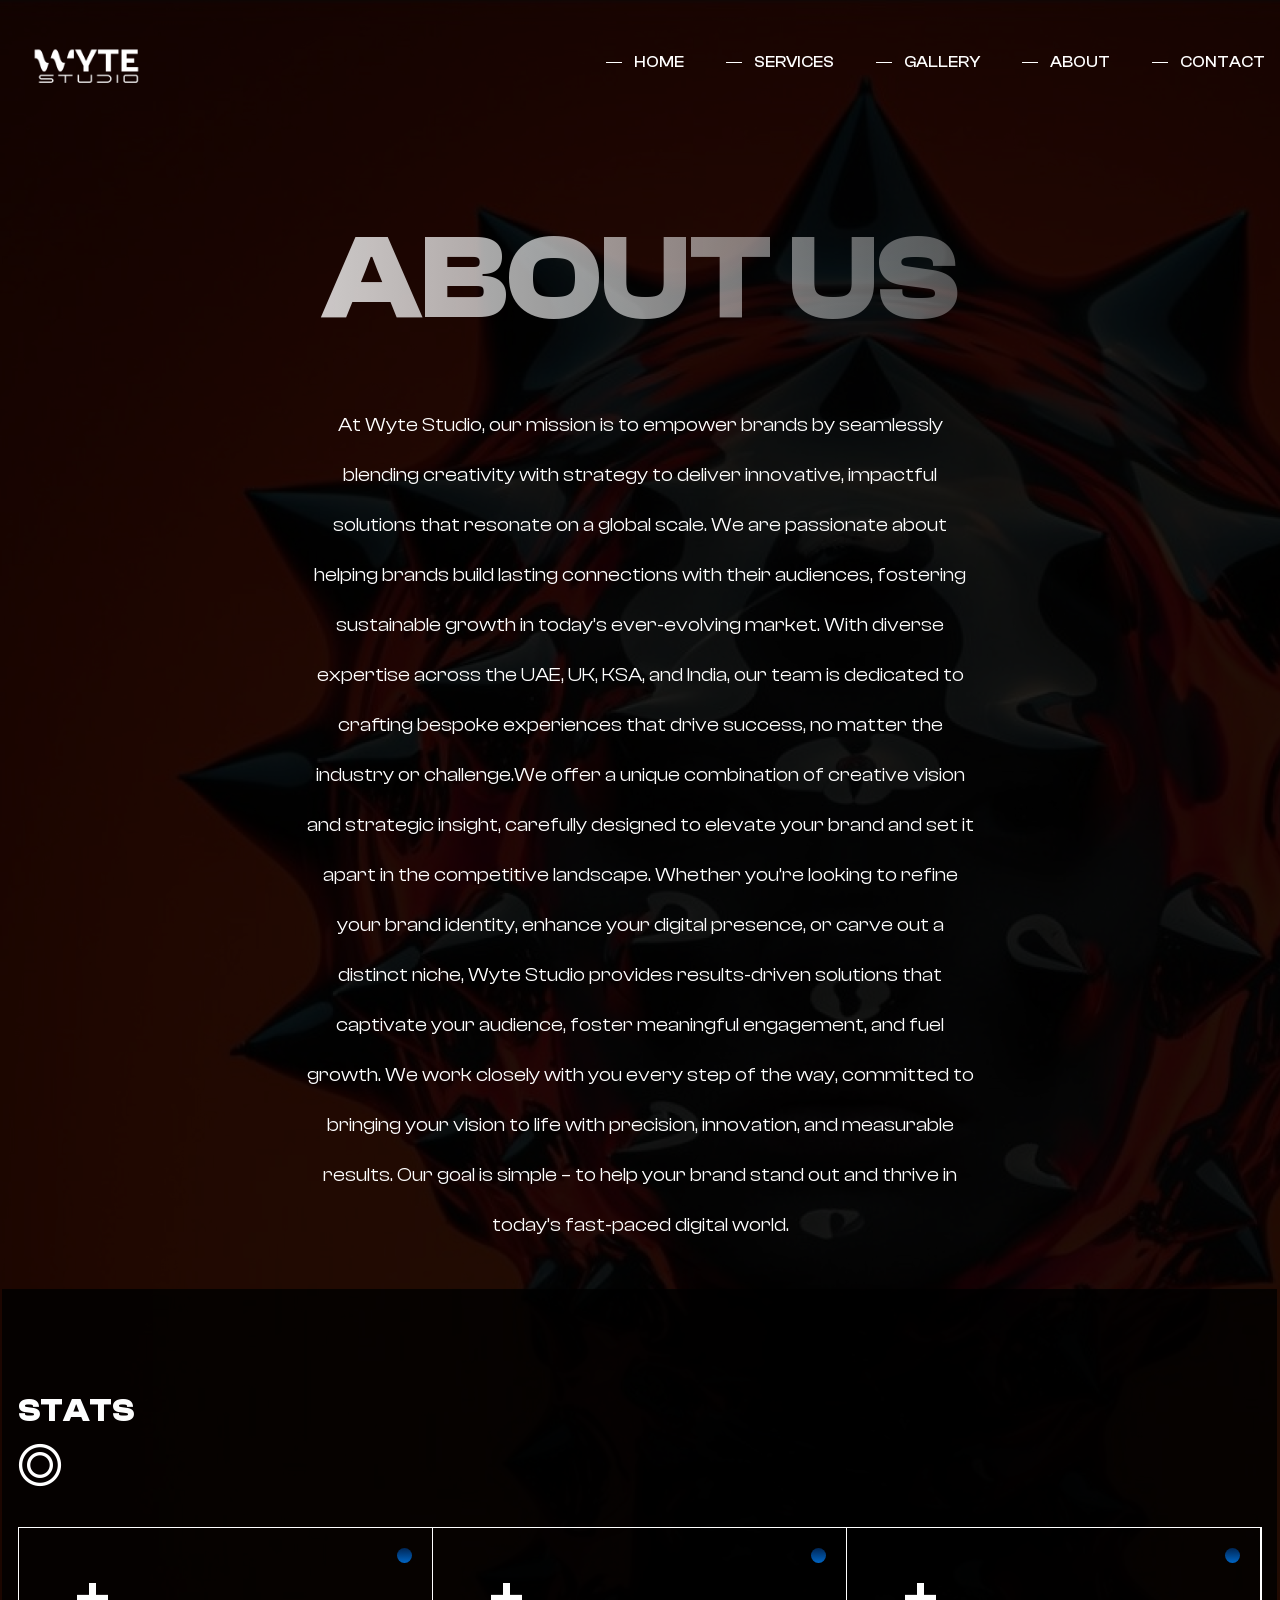
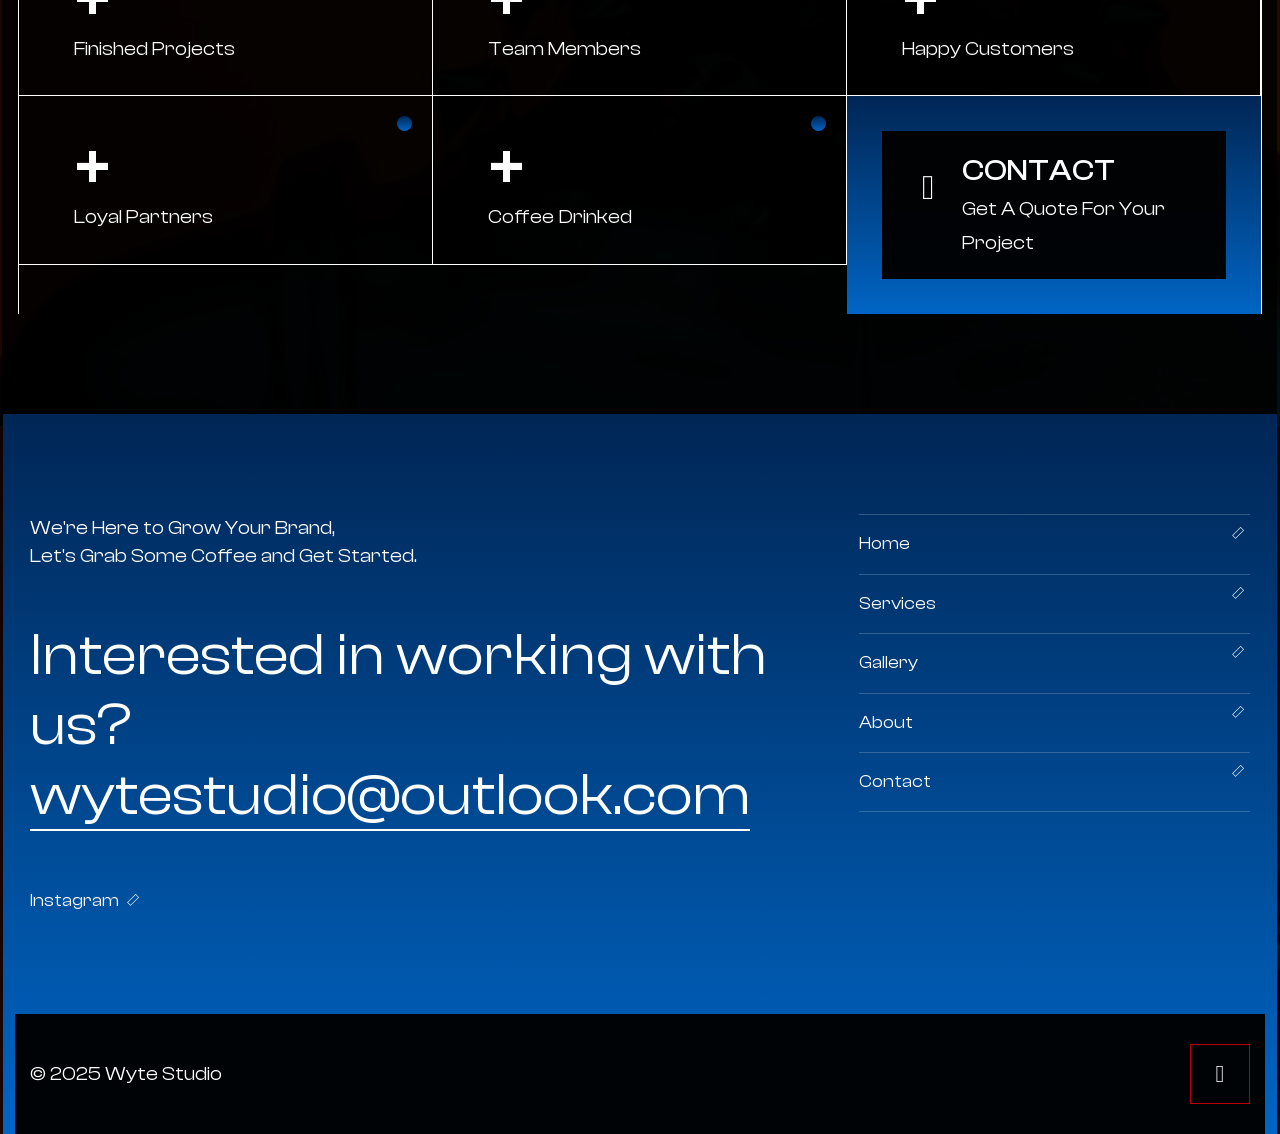
==== about us.html @ 14172821 "test 1" ====
<!DOCTYPE html>
<html>
<head>
<meta charset="utf-8">
<title>Wyte Studio Creative Marketing Agency | About </title>
<!-- Stylesheets -->
<link href="assets/css/bootstrap.css" rel="stylesheet">
<link href="assets/css/style.css" rel="stylesheet">
<link href="assets/css/responsive.css" rel="stylesheet">

<link href="https://fonts.googleapis.com/css2?family=Lora:ital,wght@0,400;0,500;0,600;0,700;1,600;1,700&display=swap" rel="stylesheet">
<link href="https://fonts.googleapis.com/css2?family=Inter:wght@300;400;500;600;700;800;900&display=swap" rel="stylesheet">

<link rel="shortcut icon" href="assets/images/favicon1.png" type="image/x-icon">
<link rel="icon" href="assets/images/favicon1.png" type="image/x-icon">

<!-- Responsive -->
<meta http-equiv="X-UA-Compatible" content="IE=edge">
<meta name="viewport" content="width=device-width, initial-scale=1.0, maximum-scale=1.0, user-scalable=0">

</head>

<body>

<div class="page-wrapper image-layer" style="background-image:url(assets/images/background/srvc.jpg)">
 	<!-- Main Header -->
	<header class="main-header">
		
		<!-- Header Lower -->
		<div class="header-lower">
			<div class="auto-container">
				<div class="inner-container">
					<div class="d-flex justify-content-between align-items-center flex-wrap">
						
						<div class="logo-box">
							<div class="logo"><a href="index.html"><img src="assets/images/logo.png" alt="" title=""></a></div>
						</div>
						
						<div class="nav-outer d-flex flex-wrap">
							<!-- Main Menu -->
							<nav class="main-menu navbar-expand-md">
								<div class="navbar-header">
									<!-- Toggle Button -->    	
									<button class="navbar-toggler" type="button" data-toggle="collapse" data-target="#navbarSupportedContent" aria-controls="navbarSupportedContent" aria-expanded="false" aria-label="Toggle navigation">
										<span class="icon-bar"></span>
										<span class="icon-bar"></span>
										<span class="icon-bar"></span>
									</button>
								</div>
								
								<div class="navbar-collapse collapse clearfix" id="navbarSupportedContent">
									<ul class="navigation clearfix">
										<li><a href="index.html">Home</a></li>
										<li><a href="Services.html">Services</a></li>
										<li><a href="Gallery.html">Gallery</a></li>
										</li>
										<li class="dropdown"><a href="#">About</a>
											<ul>
												<li><a href="about us.html">About us</a></li>
												<li><a href="Our Team.html">Our Team</a></li>
											</ul>
										</li>
										<li><a href="contact.html">Contact</a></li>
									</ul>
								</div>
							</nav>
						</div>

						<!-- Mobile Navigation Toggler -->
						<div class="mobile-nav-toggler">
							<svg xmlns="http://www.w3.org/2000/svg" class="icon icon-tabler icon-tabler-menu-2" width="24" height="24" viewBox="0 0 24 24" stroke-width="1.5" stroke="currentColor" fill="none" stroke-linecap="round" stroke-linejoin="round"><path stroke="none" d="M0 0h24v24H0z" fill="none"/><path d="M4 6l16 0" /><path d="M4 12l16 0" /><path d="M4 18l16 0" /></svg>
						</div>
						
					</div>
				</div>
			</div>
		</div>
		<!--End Header Lower-->
		
		<!-- Mobile Menu  -->
		<div class="mobile-menu">
			<div class="menu-backdrop"></div>
			<div class="close-btn"><span class="icon fa-solid fa-xmark fa-fw"></span></div>
			
			<nav class="menu-box">
				<div class="nav-logo"><a href="index.html"><img src="assets/images/mobile-logo.png" alt="" title=""></a></div>
				<div class="menu-outer"><!--Here Menu Will Come Automatically Via Javascript / Same Menu as in Header--></div>
			</nav>
		</div>
		<!-- End Mobile Menu -->
	
	</header>
	<!-- End Main Header -->
	
	<!-- Page Title -->
	<section class="page-title">
		<div class="auto-container">
			<h1 class="page-title_heading">About us</h1>

			
		</div>
	</section>
	<!-- End Page Title -->

	<!-- Team One -->
	<section class="team-one">
		<div class="auto-container">
			<!-- Title Box -->
			<div class="title-box">
				<h2>At Wyte Studio, our mission is to empower brands by seamlessly blending creativity with strategy to deliver innovative, impactful solutions that resonate on a global scale. We are passionate about helping brands build lasting connections with their audiences, fostering sustainable growth in today’s ever-evolving market. With diverse expertise across the UAE, UK, KSA, and India, our team is dedicated to crafting bespoke experiences that drive success, no matter the industry or challenge.We offer a unique combination of creative vision and strategic insight, carefully designed to elevate your brand and set it apart in the competitive landscape. Whether you’re looking to refine your brand identity, enhance your digital presence, or carve out a distinct niche, Wyte Studio provides results-driven solutions that captivate your audience, foster meaningful engagement, and fuel growth. We work closely with you every step of the way, committed to bringing your vision to life with precision, innovation, and measurable results. Our goal is simple – to help your brand stand out and thrive in today’s fast-paced digital world.</h2>
			</div>
			
			<div class="row clearfix">
				
				<!-- Stats One -->
	<section class="stats-one" style="background-image:url(assets/images/background/stats.jpg)">
		<div class="auto-container">
			<!-- Sec Title -->
			<div class="sec-title">
				<h2 class="sec-title_heading">Stats</h2>
				<div class="sec-title_icon"><img src="assets/images/icons/icon-4.png" alt="" /></div>
			</div>
			<div class="inner-container">
				<div class="clearfix">
					
					<!-- Counter Column -->
					<div class="counter-block_one col-lg-4 col-md-6 col-sm-6">
						<div class="counter-block_one-inner wow flipInX" data-wow-delay="0ms" data-wow-duration="1500ms">
							<div class="counter-block_one-counter"><span class="odometer" data-count="78"></span>+</div>
							<div class="counter-block_one-text">finished projects</div>
						</div>
					</div>
					
					<!-- Counter Column -->
					<div class="counter-block_one col-lg-4 col-md-6 col-sm-6">
						<div class="counter-block_one-inner wow flipInX" data-wow-delay="0ms" data-wow-duration="1500ms">
							<div class="counter-block_one-counter"><span class="odometer" data-count="5"></span>+</div>
							<div class="counter-block_one-text">team members</div>
						</div>
					</div>
					
					<!-- Counter Column -->
					<div class="counter-block_one col-lg-4 col-md-6 col-sm-6">
						<div class="counter-block_one-inner wow flipInX" data-wow-delay="0ms" data-wow-duration="1500ms">
							<div class="counter-block_one-counter"><span class="odometer" data-count="42"></span>+</div>
							<div class="counter-block_one-text">happy customers</div>
						</div>
					</div>
					
					<!-- Counter Column -->
					<div class="counter-block_one col-lg-4 col-md-6 col-sm-6">
						<div class="counter-block_one-inner wow flipInX" data-wow-delay="0ms" data-wow-duration="1500ms">
							<div class="counter-block_one-counter"><span class="odometer" data-count="2"></span>+</div>
							<div class="counter-block_one-text">loyal partners</div>
						</div>
					</div>
					
					<!-- Counter Column -->
					<div class="counter-block_one col-lg-4 col-md-6 col-sm-6">
						<div class="counter-block_one-inner wow flipInX" data-wow-delay="0ms" data-wow-duration="1500ms">
							<div class="counter-block_one-counter"><span class="odometer" data-count="65"></span>+</div>
							<div class="counter-block_one-text">coffee drinked</div>
						</div>
					</div>
					
					<!-- Counter Column -->
					<div class="stats-one_contact-column col-lg-4 col-md-6 col-sm-6">
						<div class="stats-one_contact-inner wow flipInX" data-wow-delay="0ms" data-wow-duration="1500ms">
							<div class="stats-one_contact-content">
								<a href="contact.html">
								<div class="stats-one_contact-icon fa-regular fa-paper-plane fa-fw"></div>
								<h3>contact</h3>
								<div class="text">get a quote for your project</div>
								</a>
							</div>
						</div>
					</div>
					
				</div>
			</div>
		</div>
	</section>
	<!-- End Stats One -->
	
	
	
	<!-- Main Footer -->
	<footer class="main-footer">
		<div class="auto-container">
			<!-- Widgets Section -->
			<div class="widgets-section">
				<div class="row clearfix">
					
					<!-- Footer Column -->
					<div class="footer-column col-lg-8 col-md-12 col-sm-12">
						<div class="footer-text">We're Here to Grow Your Brand, <br> Let's Grab Some Coffee and Get Started.</div>
						<h2>Interested in working with us? <a href="">wytestudio@outlook.com</a></h2>
						<ul class="footer_socials">
							<li><a href="https://www.instagram.com/wytestudio?igsh=MWl6aHh0aGU2bjBhZw%3D%3D&utm_source=qr">Instagram <i class="fa-solid fa-arrow-right fa-fw"></i></a></li>
						</ul>
					</div>
					
					<!-- Footer Column -->
					<div class="footer-column col-lg-4 col-md-12 col-sm-12">
						<ul class="footer_navs">
							<li><a href="index.html">Home <i class="fa-solid fa-arrow-right fa-fw"></i></a></li>
							<li><a href="Services.html">Services <i class="fa-solid fa-arrow-right fa-fw"></i></a></li>
							<li><a href="Gallery.html">Gallery <i class="fa-solid fa-arrow-right fa-fw"></i></a></li>
							<li><a href="about us.html">About <i class="fa-solid fa-arrow-right fa-fw"></i></a></li>
							<li><a href="contact.html">Contact <i class="fa-solid fa-arrow-right fa-fw"></i></a></li>
						</ul>
					</div>
					
				</div>
			</div>
		</div>
		<div class="footer-bottom">
			<div class="auto-container">
				<div class="d-flex justify-content-between align-items-center flex-wrap">
					<div class="footer_copyright">&copy; 2025 Wyte Studio</div>
			<a class="backtop down-box scroll-to-target" data-target=".page-wrapper">
<i class="fa-solid fa-arrow-up"></i>
			</a>
				</div>
			</div>
		</div>
	</footer>
	<!-- End Main Footer -->
	
</div>
<!-- End PageWrapper -->
<script src="assets/js/jquery.js"></script>
<script src="assets/js/popper.min.js"></script>
<script src="assets/js/bootstrap.min.js"></script>
<script src="assets/js/appear.js"></script>
<script src="assets/js/wow.js"></script>
<script src="assets/js/swiper.min.js"></script>
<script src="assets/js/odometer.js"></script>
<script src="assets/js/gsap.min.js"></script>
<script src="assets/js/SplitText.min.js"></script>
<script src="assets/js/ScrollTrigger.min.js"></script>
<script src="assets/js/ScrollToPlugin.min.js"></script>
<script src="assets/js/ScrollSmoother.min.js"></script>
<script src="assets/js/script.js"></script>
<!--[if lt IE 9]><script src="https://cdnjs.cloudflare.com/ajax/libs/html5shiv/3.7.3/html5shiv.js"></script><![endif]-->
<!--[if lt IE 9]><script src="js/respond.js"></script><![endif]-->

</body>
</html>
---- assets/css/style.css ----
/* Wyte Studio Website */

/************ TABLE OF CONTENTS ***************
1. Fonts
2. Reset
3. Global
4. Main Header
5. Banner One
6. Services One
7. Gallery One
8. journal One
9. Testimonial One
10. Counter One
11. Awards One
12. Main Footer
13. Page Title
14. Team One
15. journal Detail
16. Work One
17. Work Detail
18. Contact Info
19. Contact Form

====================================================================
	Attachment Css Files
====================================================================

***/

@import url('global.css');
@import url('header.css');
@import url('footer.css');
@import url('animate.css');
@import url('swiper.min.css');
@import url('font-awesome.css');
@import url('custom-animate.css');
@import url('odometer-theme-default.css');

/*** 

====================================================================
	Banner One
====================================================================

***/

.banner-one{
	position:relative;
	padding:290px 0px 100px;
	background-size:cover;
}

.banner-one:before{
	position:absolute;
	content:'';
	left:0px;
	top:0px;
	right:0px;
	bottom:0px;
	opacity:0.80;
	background-color:var(--color-four);
}

.banner-one_content{
	position:relative;
	z-index: 2;
}

.banner-one_content-inner{
	position:relative;
}

.banner-one_heading {
	font-weight: 700;
	text-align: center;
	margin-bottom: 200px;
	color: transparent; /* Make text color transparent so the gradient shows */
	background-image: linear-gradient(to right, rgb(255, 255, 255), rgba(113, 113, 113, 0.226)); /* Gradient from white to light grey */
	background-clip: text; /* Clip the background to the text */
	-webkit-background-clip: text; /* Ensure it's supported in Webkit browsers (Chrome, Safari) */
	text-transform: uppercase;
  }

.banner-one_text{
	position: relative;
	font-size: 30px;
	line-height: 40px;
	padding-top:20px;
	padding-right:180px;
	color: var(--white-color);
	border-top:1px solid #540045;
}

.banner-one_text-two {
    position: relative;
    font-size: 20px;
    line-height: 30px;
    padding-bottom: 30px;
    padding-right: 0px;
    color: transparent; /* Make text color transparent */
    background: linear-gradient(to right, white, rgb(131, 131, 131)); /* Gradient from white to light grey */
    -webkit-background-clip: text; /* Clip background to text */
    border-bottom: 1px solid rgb(96, 96, 96);
}


.banner-one .down-box{
	position:absolute;
	left:47%;
	bottom:65px;
	z-index:10;
	width:125px;
	height:125px;
	cursor:pointer;
	-webkit-animation: icon-bounce 0.8s ease-out infinite;
    animation: icon-bounce 0.8s ease-out infinite;
}

/*** 

====================================================================
	Services One
====================================================================

***/

.services-one{
	position:relative;
	padding:100px 0px 70px;
	background: var(--main-color);
	background: linear-gradient(to top, rgb(18 34 47) 0%, rgb(0 0 0) 100%);
}

.service-block_one{
	position:relative;
	margin-bottom:30px;
}

.service-block_one-inner{
	position:relative;
	padding:35px 40px;
	border: 1px solid rgba(var(--white-color-rgb), 0.20);
}

.service-block_one-inner:before{
	position:absolute;
	content:'';
	left:-1px;
	top:-1px;
	right:-1px;
	bottom:-1px;
	opacity:0;
	transform:scale(1,0.2);
	-webkit-transition:all 500ms ease;
	-moz-transition:all 500ms ease;
	-ms-transition:all 500ms ease;
	-o-transition:all 500ms ease;
	transition:all 500ms ease;
	background-color:var(--color-three);
}

.service-block_one-inner:hover::before{
	opacity:1;
	transform:scale(1,1);
}

.service-block_one-heading{
	position:relative;
	font-weight:400;
	color: #fff;
}

.service-block_one-heading a{
	position:relative;
	color:var(--white-color);
}

.service-block_one-icon{
	position:relative;
}

/*** 

====================================================================
	Gallery One
====================================================================

***/

.gallery-one{
	position:relative;
	padding:100px 0px 70px;
	background-color: var(--color-four);
}

.gallery-block_one{
	position:relative;
	margin-bottom:30px;
}

.gallery-block_one-inner{
	position:relative;
}

.gallery-block_one-content{
	position:relative;
	padding:25px 25px;
	border: 1px solid rgba(var(--white-color-rgb), 0.20);
}

.gallery-block_one-content:before{
	position:absolute;
	content:'';
	left:-1px;
	top:-1px;
	right:-1px;
	bottom:-1px;
	opacity:0;
	transform:scale(0.2,1);
	-webkit-transition:all 500ms ease;
	-moz-transition:all 500ms ease;
	-ms-transition:all 500ms ease;
	-o-transition:all 500ms ease;
	transition:all 500ms ease;
	background: var(--main-color);
    background: linear-gradient(to top, var(--main-color) 0%, var(--color-two) 100%);
}

.gallery-block_one-inner:hover .gallery-block_one-content:before{
	opacity:1;
	transform:scale(1,1);
}

.gallery-block_one-image{
	position:relative;
	overflow:hidden;
	margin-bottom:25px;
}

.gallery-block_one-inner:hover .gallery-block_one-image:before{
	-webkit-animation: shine 1s;
	animation: shine 1s;
}

.gallery-block_one-image:before{
	position: absolute;
	top: 0;
	left: -85%;
	z-index: 99;
	display: block;
	content: '';
	width: 50%;
	height: 100%;
	background: -o-linear-gradient(left, rgba(255, 255, 255, 0) 0%, rgba(255, 255, 255, .7) 100%);
	background: -webkit-gradient(linear, left top, right top, from(rgba(255, 255, 255, 0)), to(rgba(255, 255, 255, .7)));
	background: linear-gradient(to right, rgba(255, 255, 255, 0) 0%, rgba(255, 255, 255, .7) 100%);
	-webkit-transform: skewX(-25deg);
	-ms-transform: skewX(-25deg);
	transform: skewX(-25deg);
}

.gallery-block_one-image img{
	position:relative;
	width:100%;
	display:block;
}

.gallery-block_one-title{
	position:relative;
	font-size:18px;
	text-transform:capitalize;
	color:rgba(var(--white-color-rgb), 0.50);
}

.gallery-block_one-heading{
	position:relative;
	font-weight: 600;
	margin-top:10px;
	text-transform:uppercase;
}

.gallery-block_one-heading a{
	position:relative;
	color:rgba(var(--white-color-rgb), 1);
}

.gallery-block_one-heading a:hover{
	color: rgb(255 255 255);
}

.service-block_one-more{
	position:relative;
	margin-left:25px;
}

.service-block_one-more .view-more{
	position:relative;
	font-size:16px;
	line-height:1em;
	display:inline-block;
	padding:9px 45px 9px 10px;
	color:var(--color-four);
	text-transform:uppercase;
	background-color:var(--white-color);
}

.service-block_one-more .view-more i{
	position:absolute;
	right:1px;
	top:1px;
	bottom:1px;
	width:35px;
	font-size:18px;
	line-height:33px;
	color:var(--white-color);
	background-color:var(--color-four);
}

/*** 

====================================================================
	journal One
====================================================================

***/

.journal-one{
	position:relative;
	padding:100px 0px 70px;
	background-attachment:fixed;
	background-size:cover;
}

.journal-one:before{
	position:absolute;
	content:'';
	left:0px;
	top:0px;
	right:0px;
	bottom:0px;
	opacity:0.70;
	background-color:var(--color-four);
}

.journal-one .journal-block_one{
	width:20%;
	float:left;
	padding:0px 15px;
}

.journal-block_one{
	position:relative;
	margin-bottom:30px;
}

.journal-block_one-inner{
	position:relative;
	padding:25px 25px;
	background-color:rgba(var(--black-color-rgb), 0.50);
}

.journal-block_one-inner:before{
	position:absolute;
	content:'';
	left:-1px;
	top:-1px;
	right:-1px;
	bottom:-1px;
	opacity:0;
	transform:scale(0.2,1);
	-webkit-transition:all 500ms ease;
	-moz-transition:all 500ms ease;
	-ms-transition:all 500ms ease;
	-o-transition:all 500ms ease;
	transition:all 500ms ease;
	background: var(--main-color);
    background: linear-gradient(to top, var(--main-color) 0%, var(--color-two) 100%);
}

.journal-block_one-inner:hover::before{
	opacity:1;
	transform:scale(1,1);
}

.journal-block_one-title{
	position:relative;
	font-size:14px;
	padding:5px 15px;
	text-transform:capitalize;
	color:var(--white-color);
	display:inline-block;
	-webkit-transition:all 500ms ease;
	-moz-transition:all 500ms ease;
	-ms-transition:all 500ms ease;
	-o-transition:all 500ms ease;
	transition:all 500ms ease;
	border: 1px solid rgba(var(--white-color-rgb), 0.50);
}

.journal-block_one-inner:hover .journal-block_one-title{
	color:var(--white-color);
	border-color:var(--color-four);
	background-color:var(--color-four);
}

.journal-block_one-heading{
	position:relative;
	font-weight:400;
	margin-top:18px;
	max-width:300px;
	margin-bottom:110px;
}

.journal-block_one-heading a{
	position:relative;
	color:var(--white-color);
}

.journal-block_one-arrow{
	position:absolute;
	right:10px;
	bottom:15px;
	line-height:1em;
	font-size:30px;
	display:inline-block;
	color:var(--white-color);
	transform:rotate(45deg);
}

.journal-block_one-arrow:hover{
	color:var(--color-four);
}

/*** 

====================================================================
	Testimonial One
====================================================================

***/

.testimonial-one{
	position:relative;
	padding:0px 0px 70px;
	background-color:var(--color-four);
}

.testimonial-one.style-two{
	padding-top:0px;
	background:none;
}

.testimonial-block_one{
	position:relative;
	margin-bottom:30px;
}

.testimonial-block_one-inner{
	position:relative;
}

.testimonial-block_one-content{
	position:relative;
	padding:25px 25px;
	-webkit-transition:all 500ms ease;
	-moz-transition:all 500ms ease;
	-ms-transition:all 500ms ease;
	-o-transition:all 500ms ease;
	transition:all 500ms ease;
	border: 1px solid rgba(var(--white-color-rgb), 0.10);
}

.testimonial-block_one-content:before{
	position:absolute;
	content:'';
	left:0px;
	top:0px;
	right:0px;
	bottom:0px;
	opacity:0;
	background-color:var(--white-color);
	
	-webkit-transition: all 900ms ease;
    -ms-transition: all 900ms ease;
    -o-transition: all 900ms ease;
    transition: all 900ms ease;
    -webkit-transform: perspective(400px) rotateX(-90deg);
    -moz-transform: perspective(400px) rotateX(-90deg);
    -ms-transform: perspective(400px) rotateX(-90deg);
    -o-transform: perspective(400px) rotateX(-90deg);
    transform: perspective(400px) rotateX(-90deg);
    -webkit-transform-origin: top;
    -moz-transform-origin: top;
    -ms-transform-origin: top;
    -o-transform-origin: top;
    transform-origin: top;
    -ms-transition: all 0.5s;
    -moz-transition: all 0.5s;
    -webkit-transition: all 0.5s;
    -o-transition: all 0.5s;
    transition: all 0.5s;
}

.testimonial-block_one-inner:hover .testimonial-block_one-content:before{
	opacity:1;
	-webkit-transform: perspective(400px) rotateX(0deg);
    -moz-transform: perspective(400px) rotateX(0deg);
    -ms-transform: perspective(400px) rotateX(0deg);
    -o-transform: perspective(400px) rotateX(0deg);
    transform: perspective(400px) rotateX(0deg);
}

.testimonial-block_one-author{
	position:relative;
	width:70px;
	height:70px;
	display:inline-block;
}

.testimonial-block_one-name{
	position:relative;
	font-weight:500;
	margin-top:25px;
	color:var(--white-color);
	-webkit-transition:all 500ms ease;
	-moz-transition:all 500ms ease;
	-ms-transition:all 500ms ease;
	-o-transition:all 500ms ease;
	transition:all 500ms ease;
}

.testimonial-block_one-inner:hover .testimonial-block_one-designation,
.testimonial-block_one-inner:hover .testimonial-block_one-name{
	color:var(--color-four);
}

.testimonial-block_one-designation{
	position:relative;
	font-weight:400;
	font-size:15px;
	margin-top:5px;
	opacity:0.30;
	color:var(--white-color);
	-webkit-transition:all 500ms ease;
	-moz-transition:all 500ms ease;
	-ms-transition:all 500ms ease;
	-o-transition:all 500ms ease;
	transition:all 500ms ease;
}

.testimonial-block_one-number{
	position:relative;
	font-weight:700;
	font-size:40px;
	margin-top:30px;
	opacity:0.10;
	text-align:right;
	color:var(--white-color);
	-webkit-transition:all 500ms ease;
	-moz-transition:all 500ms ease;
	-ms-transition:all 500ms ease;
	-o-transition:all 500ms ease;
	transition:all 500ms ease;
}

.testimonial-block_one-inner:hover .testimonial-block_one-number{
	opacity:1;
	color:var(--color-four);
}

.testimonial-block_one-lower{
	position:relative;
	margin-left:30px;
	margin-top:25px;
	font-size:18px;
	line-height:28px;
	padding-left:70px;
	color:var(--white-color);
}

.testimonial-block_one-lower .quote_icon{
	position:absolute;
	left:0px;
	top:6px;
	line-height:1em;
}

/*** 

====================================================================
	stats One
====================================================================

***/

.stats-one{
	position:relative;
	padding:100px 0px 100px;
	background-attachment:fixed;
	background-size:contain;
}

.stats-one.style-two::before{
	display:none;
}

.stats-one:before{
	position:absolute;
	content:'';
	left:-1px;
	top:-1px;
	right:0px;
	bottom:0px;
	opacity:0.86;
	background-color:var(--color-four);
}

.stats-one .inner-container{
	position:relative;
	overflow:hidden;
	border: 1px solid rgba(var(--white-color-rgb), 1);
	border-bottom:0px;
}

.stats-one .counter-block_one{
	float:left;
	padding:0px 0px;
}

.counter-block_one{
	position:relative;
}

.counter-block_one-inner{
	position:relative;
	padding:35px 55px;
	border-right: 1px solid rgba(var(--white-color-rgb), 1);
	border-bottom: 1px solid rgba(var(--white-color-rgb), 1);
}

.counter-block_one-inner:before{
	position:absolute;
	content:'';
	right:20px;
	top:20px;
	width:15px;
	height:15px;
	border-radius:50px;
	background: var(--main-color);
    background: linear-gradient(to top, var(--main-color) 0%, var(--color-two) 100%);
}

.counter-block_one-counter{
	position:relative;
	font-size:75px;
	font-weight:500;
	line-height:1em;
	color:var(--white-color);
}

.counter-block_one-text{
	position:relative;
	font-size:20px;
	margin-top:0px;
	color:var(--white-color);
	text-transform:capitalize;
}

.stats-one_contact-column{
	padding:0px 0px;
	float:left;
}

.stats-one .stats-one_contact-column{
	position:relative;
}

.stats-one_contact-inner{
	position:relative;
	padding:35px 35px;
	background: var(--main-color);
    background: linear-gradient(to top, var(--main-color) 0%, var(--color-two) 100%);
}

.stats-one_contact-content{
	position:relative;
	padding:19px 30px 19px 80px;
	background-color:var(--color-four);
}

.stats-one_contact-icon{
	position:absolute;
	left:25px;
	top:40px;
	font-size:34px;
	line-height:1em;
	color:var(--white-color);
}

.stats-one_contact-content h3{
	position:relative;
	font-size:30px;
	font-weight:500;
	color:var(--white-color);
	text-transform:uppercase;
}

.stats-one_contact-content .text{
	position:relative;
	font-size:20px;
	font-weight:400;
	color:var(--white-color);
	text-transform:capitalize;
}

/*** 

====================================================================
	Awards One
====================================================================

***/

.awards-one{
	position:relative;
	padding:50px 0px 100px;
	background-color:var(--color-four);
}

.awards-one.style-two{
	padding-top:0px;
	background:none;
}

.awards-block_one{
	position:relative;
	margin-bottom:10px;
}

.awards-block_one-inner{
	position:relative;
	padding:10px 10px;
	min-height:122px;
	border: 1px solid rgba(var(--white-color-rgb), 0.10);
}

.awards-block_one-inner:before{
	position:absolute;
	content:'';
	left:-1px;
	top:-1px;
	right:-1px;
	bottom:-1px;
	opacity:0;
	transform:scale(1,0.2);
	-webkit-transition:all 500ms ease;
	-moz-transition:all 500ms ease;
	-ms-transition:all 500ms ease;
	-o-transition:all 500ms ease;
	transition:all 500ms ease;
	background: var(--main-color);
    background: linear-gradient(to top, var(--main-color) 0%, var(--color-two) 100%);
}

.awards-block_one-inner:hover::before{
	opacity:1;
	transform:scale(1,1);
}

.awards-block_one-content{
	position:relative;
	padding-top:25px;
	padding-left:125px;
}

.awards-block_one-number{
	position:absolute;
	left:0px;
	top:0px;
	width:100px;
	height:100px;
	font-size:40px;
	line-height:98px;
	text-align:center;
	display:inline-block;
	color:var(--white-color);
	background-color:var(--black-color);
	border: 1px solid rgba(var(--white-color-rgb), 0.10);
}

.awards-block_one-title{
	position:relative;
	font-weight:400;
	color:var(--white-color);
	text-transform:uppercase;
}

.awards-block_one-title span{
	position:relative;
	font-size:17px;
	top:-5px;
	opacity:0;
	margin-left:10px;
	-webkit-transition:all 500ms ease;
	-moz-transition:all 500ms ease;
	-ms-transition:all 500ms ease;
	-o-transition:all 500ms ease;
	transition:all 500ms ease;
}

.awards-block_one-inner:hover .awards-block_one-title span{
	opacity:1;
}

.awards-block_one-arrow{
	position:absolute;
	right:25px;
	top:25px;
	z-index:1;
	font-size:44px;
	line-height:1em;
	color:var(--white-color);
}

.awards-block_one-link{
	position:absolute;
	left:0px;
	top:0px;
	right:0px;
	bottom:0px;
	z-index:10;
	display:block;
}

/*** 

====================================================================
	Page Title
====================================================================

***/

.page-title{
	position:relative;
	text-align:center;
	padding:220px 0px 60px;
}

.page-title_heading {
    position: relative;
    font-size: 120px;
    line-height: 1em;
    color: transparent; /* Make text color transparent so the gradient shows */
	background-image: linear-gradient(to right, rgb(255, 255, 255), rgb(113, 113, 113, 0.226)); /* Gradient from white to light grey */
	background-clip: text; /* Clip the background to the text */
	-webkit-background-clip: text; /* Ensure it's supported in Webkit browsers (Chrome, Safari) */
	text-transform: uppercase;
  }


.page-title_text{
	position:relative;
	font-size:18px;
	margin-top:10px;
	color:var(--white-color);
}

/*** 

====================================================================
	Team One
====================================================================

***/

.team-one{
	position:relative;
	padding:0px 0px 0px;
}

.team-one .title-box{
	position:relative;
	display: flex;
	justify-content: center;
}

.team-one .title-box h2{
	position:relative;
	width: 100%;
	font-size:20px;
	font-weight:400;
	line-height:50px;
	max-width:670px;
	margin-bottom:40px;
	color:var(--white-color);
	text-align: center;
}

.team-block_one{
	position:relative;
	margin-bottom:40px;
}

.team-block_one-inner{
	position:relative;
	padding-left:25px;
	padding-bottom:40px;
}

.team-block_one-inner:before{
	position:absolute;
	content:'';
	left:0px;
	top:45px;
	right:0px;
	bottom:0px;
	border: 1px solid rgba(var(--white-color-rgb), 0.10);
}

.team-block_one-socials{
	position:relative;
	width:172px;
	margin-top:70px;
	display:inline-block;
	padding:10px 9px 4px;
	background-color:var(--black-color);
	border: 1px solid rgba(var(--white-color-rgb), 0.10);
}

.team-block_one-socials a{
	position:relative;
	width:70px;
	height:40px;
	margin:0px 2px 5px;
	line-height:38px;
	text-align:center;
	display:inline-block;
	border: 1px solid rgba(var(--white-color-rgb), 0.10);
}

.team-block_one-socials a img{
	position:relative;
	width:24px;
	top:-1px;
}




.team-block_one-image{
	position:absolute;
	right:30px;
	bottom:0px;
}

.team-block_one-heading{
	position:relative;
	font-weight:500;
	margin-top:35px;
}

.team-block_one-heading a{
	position:relative;
	color:var(--white-color);
}

.team-block_one-designation{
	position:relative;
	font-size:16px;
	margin-top:0px;
	opacity:0.50;
	color:var(--white-color);
}

/*** 

====================================================================
	Contact One
====================================================================

***/

.contact-one{
	position:relative;
	padding:30px 0px 70px;
}

.contact-one_info-column{
	position:relative;
	margin-bottom:30px;
}

.contact-one_info-outer{
	position:relative;
}

.contact-one_heading{
	position:relative;
	font-size:26px;
	font-weight:400;
	color:var(--white-color);
}

.contact-one_list{
	position:relative;
	margin-top:25px;
	padding:20px 0px;
	border-top: 1px solid rgba(var(--white-color-rgb), 0.50);
	border-bottom: 1px solid rgba(var(--white-color-rgb), 0.50);
}

.contact-one_list li{
	position:relative;
	font-size:22px;
	line-height:32px;
	margin-bottom:20px;
	color:var(--white-color);
}

.contact-one_list li a{
	position:relative;
	color:var(--white-color);
}

.contact-one_list li:nth-child(2){
	margin-bottom:0px;
}

.contact-one_list li:last-child{
	margin-bottom:0px;
}

.contact-one_socials{
	position:relative;
	margin-top:25px;
}

.contact-one_socials li{
	position:relative;
	margin-right:10px;
	display:inline-block;
}

.contact-one_socials li a{
	position: relative;
    font-size: 18px;
    font-weight: 400;
    color: var(--white-color);
}

.contact-one_form-column{
	position:relative;
	margin-bottom:30px;
}

.contact-one_form-outer{
	position:relative;
}

.contact-one_form-outer h3{
	position:relative;
	font-weight: 400;
	margin-bottom:20px;
    color: var(--white-color);
}


/*** 

====================================================================
	Contact Form
====================================================================

***/

.contact-form .form-group{
	position: relative;
	margin-bottom:20px;
}

.contact-form .form-group:last-child{
	margin-bottom:0px;
}

.contact-form .form-group input[type="text"],
.contact-form .form-group input[type="password"],
.contact-form .form-group input[type="tel"],
.contact-form .form-group input[type="email"],
.contact-form .form-group select{
	position:relative;
	display:block;
	width:100%;
	line-height:28px;
	padding:10px 20px;
	height:60px;
	border-radius:0px;
	font-weight: 400;
	font-size:20px;
	color:var(--white-color);
	-webkit-transition:all 300ms ease;
	-ms-transition:all 300ms ease;
	-o-transition:all 300ms ease;
	-moz-transition:all 300ms ease;
	transition:all 300ms ease;
	background:none;
	border:1px solid rgba(var(--white-color-rgb), 0.10);
}

.contact-form .form-group textarea::-webkit-input-placeholder,
.contact-form .form-group input::-webkit-input-placeholder{
	color:var(--white-color);
}

.contact-form .form-group input[type="text"]:focus,
.contact-form .form-group input[type="password"]:focus,
.contact-form .form-group input[type="tel"]:focus,
.contact-form .form-group input[type="email"]:focus,
.contact-form .form-group select:focus,
.contact-form .form-group textarea:focus{
	border-color:var(--white-color);
}

.contact-form .form-group textarea{
	position:relative;
	display:block;
	width:100%;
	font-size:20px;
	line-height:24px;
	padding:15px 20px 25px;
	color:var(--white-color);
	height:180px;
	resize:none;
	border-radius:0px;
	font-weight: 400;
	-webkit-transition:all 300ms ease;
	-ms-transition:all 300ms ease;
	-o-transition:all 300ms ease;
	-moz-transition:all 300ms ease;
	transition:all 300ms ease;
	background:none;
	border:1px solid rgba(var(--white-color-rgb), 0.10);
}

.contact-form .form-group button{
	margin-top: 0px;
	position: relative;
    padding: 17px 40px;
    border-radius: 0px;
    font-weight: 400;
    font-size: 20px;
	color:var(--white-color);
    display: inline-block;
	text-transform:uppercase;
    background: var(--main-color);
    background: linear-gradient(to top, var(--main-color) 0%, var(--color-two) 100%);
}

.contact-form .form-group button:hover{
	background-color: var(--color-two);
}

.contact-form input.error,
.contact-form select.error,
.contact-form textarea.error{
	border-color:#ff0000 !important;	
}

.contact-form label.error{
	display:block;
	line-height:24px;
	padding:5px 0px 0px;
	margin:0px;
	text-transform:uppercase;
	font-size:12px;
	color:#ff0000;
	font-weight:500;	
}

/*** 

====================================================================
	journal One
====================================================================

***/

.journal-two{
	position:relative;
	padding:30px 0px 70px;
}

.journal-two .journal-block_one{
	width:20%;
	float:left;
	padding:0px 15px;
}

/*** 

====================================================================
	journal Detail
====================================================================

***/

.journal-detail{
	position:relative;
	padding:180px 0px 50px;
}

.journal-detail .column{
	position:relative;
	margin-bottom:30px;
}

.journal-detail_image{
	position:relative;
	padding-right:30px;
	margin-bottom:30px;
}

.journal-detail_image img{
	position:relative;
	width:100%;
	display:block;
}

.journal-detail_title{
	position:relative;
	font-weight:400;
	font-size:50px;
	line-height:60px;
	margin-bottom:15px;
	color:var(--white-color);
}

.journal-detail p{
	position:relative;
	font-size:18px;
	line-height:28px;
	margin-bottom:15px;
	color:var(--white-color);
}

/*** 

====================================================================
	Single Work
====================================================================

***/

.single-work{
	position:relative;
	padding:180px 0px 50px;
}

.single-work .column{
	position:relative;
	margin-bottom:30px;
}

.single-work_image{
	position:relative;
	padding-right:30px;
	margin-bottom:30px;
}

.single-work_image img{
	position:relative;
	width:100%;
	display:block;
}

.single-work_title{
	position:relative;
	font-size:60px;
	font-weight:600;
	line-height:70px;
	margin-bottom:15px;
	color:var(--white-color);
	text-transform:uppercase;
}

.single-work p{
	position:relative;
	font-size:18px;
	line-height:28px;
	margin-bottom:15px;
	color:var(--white-color);
}

.single-work_list{
	position:relative;
	margin-top:30px;
	border:1px solid rgba(var(--white-color-rgb), 1);
	border-bottom:0px;
}

.single-work_list li{
	position:relative;
	padding:20px 20px;
	font-size:26px;
	font-weight:500;
	color:var(--white-color);
	text-transform:uppercase;
	border-bottom:1px solid rgba(var(--white-color-rgb), 1);
}

.single-work_list li span{
	position:relative;
	display:block;
	font-size:18px;
	margin-top:6px;
	text-transform:capitalize;
}

/*** 

====================================================================
	Work One
====================================================================

***/

.work-one{
	position:relative;
	padding:40px 0px 100px;
}




.robot {
    position: absolute !important;
    bottom: 0;
    width: 100%;
    z-index: 3;
    mix-blend-mode: exclusion;
}	

.single-work_list a {
    color: #fff;
}

.single-work_list a:hover {
    color: #ba024a;
}


a.backtop {
    background: transparent;
    width: 60px;
    height: 60px;
    text-align: center;
    line-height: 60px;
    border: 1px solid #b80000;
    font-size: 24px;
    color: #ffffff;

    transition: background 0.5s ease, color 0.5s ease;
}

a.backtop:hover {
    background: linear-gradient(45deg, #860000, #dc0000);
    color: #fff;
}

.service-block_one-more {
  position: relative;
  z-index: 1;
  opacity: 0;
  transform: translateY(-50px);
  transition: opacity 0.4s ease, transform 0.4s ease;
}

.gallery-block_one-inner:hover .service-block_one-more {
  opacity: 1;
  transform: translateY(0);
}
.row {
    display: flex;
    flex-wrap: wrap;
}

.team-block_one {
    transition: opacity 0.3s, filter 0.3s;
}

.team-block_one-socials a {
    transition: opacity 0.3s;
    opacity: 0;
}

.team-block_one:hover .team-block_one-socials a {
    opacity: 1;
}

.team-block_one:hover {
    opacity: 1;
    filter: blur(0);
    z-index: 1; /* Bring the hovered block to the front */
}

/* General sibling combinators to blur and fade out other team members */
.row:hover .team-block_one:not(:hover) {
    opacity: 0.5;
    filter: blur(2px);
}
.team-block_one {
    transition: transform 0.7s ease;
}
.team-block_one:hover {
    transform: translateY(-10px);
}
.team-block_one-socials a {
    transition: transform 0.7s ease, opacity 0.7s ease;
    transform: translateY(20px);
    opacity: 0;
}
.team-block_one:hover .team-block_one-socials a {
    transform: translateY(0);
    opacity: 1;
}
/* Define keyframes for the animated gradient */
@keyframes gradient-animation {
    0% {
        background-position: 0% 50%;
    }
    50% {
        background-position: 100% 50%;
    }
    100% {
        background-position: 0% 50%;
    }
}

/* Base styles for social icons */
.team-block_one-socials a {
    position: relative;

    background-size: 200% 200%;
    transition: transform 0.3s ease-in-out;
}

/* Apply animated gradient on hover */
.team-block_one-socials a:hover {
    animation: gradient-animation 2s ease infinite;
    transform: scale(1.1);    background: var(--main-color);
    background: linear-gradient(to top, var(--main-color) 0%, var(--color-two) 100%);
}
.team-block_one-socials a:hover {
    animation: gradient-animation 2s ease infinite;
    transform: scale(1.1);
    background: var(--main-color);
    background: linear-gradient(to top, var(--main-color) 0%, var(--color-two) 100%);
    transition: background 1s ease; /* Slower transition for the background */
}
.team-block_one-socials a {
    position: relative;
    background-size: 200% 200%;
}

/* Create a pseudo-element for the gradient background */
.team-block_one-socials a::before {
    content: '';
    position: absolute;
    top: 0;
    left: 0;
    width: 100%;
    height: 100%;
    background: linear-gradient(to top, var(--main-color) 0%, var(--color-two) 100%);
    z-index: -1;
    opacity: 0; /* Initially hidden */
    transition: opacity 0.5s ease; /* Smooth transition for opacity */
}

/* Show the pseudo-element on hover */
.team-block_one-socials a:hover::before {
    opacity: 1; /* Show the gradient with transition */
}

/* Apply other styles */
.team-block_one-socials a:hover {
    animation: gradient-animation 2s ease infinite;
    transform: scale(1.1);
}
/* Customize scrollbar track */
::-webkit-scrollbar {
    width: 10px; /* Width of the scrollbar */
    background-color: transparent; /* Background color of the scrollbar track */
}

/* Customize scrollbar thumb */
::-webkit-scrollbar-thumb {
    background: var(--main-color);
    background: linear-gradient(to top, var(--main-color) 0%, var(--color-two) 100%); /* Gradient for the scrollbar thumb */
    border-radius: 10px; /* Rounded corners of the scrollbar thumb */
    border: 2px solid transparent; /* Border of the scrollbar thumb */
}

/* On hover, change thumb color */
::-webkit-scrollbar-thumb:hover {
    background: linear-gradient(to top, var(--color-two) 0%, var(--main-color) 100%); /* Gradient for the scrollbar thumb on hover */
}

/* Customize scrollbar track when scrollbar is actively being scrolled */
::-webkit-scrollbar-thumb:active {
    background: linear-gradient(to top, var(--color-two) 0%, var(--main-color) 100%); /* Gradient for the scrollbar thumb when actively scrolling */
}

/* Customize scrollbar corner */
::-webkit-scrollbar-corner {
    background-color: transparent; /* Background color of the scrollbar corner */
}

/* Add gradient to scrollbar track */
::-webkit-scrollbar-track {
    background: linear-gradient(to top, var(--color-three) 0%, var(--color-four) 100%) !important; /* Gradient for the scrollbar track */
}
html {
    scroll-behavior: smooth; /* Enable smooth scrolling behavior for the whole page */
}
---- assets/css/responsive.css ----
/* Wyte Studio Website */

@media only screen and (max-width: 1400px){

	.journel-two .journel-block_one{
		width:25%;
	}

}

@media only screen and (max-width: 1300px){

	.main-header .main-menu .navigation > li > a{
		font-size: 16px;
	}
	
	.single-work_image,
	.journel-detail_image{
		padding-right:0px;
	}

}

@media only screen and (max-width: 1240px){

	.banner-one_text-two{
		font-size:20px;
		line-height:30px;
		padding-right:50px;
	}
	
	.banner-one_text{
		font-size:20px;
		line-height:30px;
		padding-right:50px;
	}
	
	.journel-one .journel-block_one {
		width: 25%;
	}
	
	.counter-block_one-inner{
		padding:30px 30px;
	}
	
	.stats-one_contact-inner{
		padding:22px 15px;
	}
	
	.stats-one_contact-content .text{
		font-size:18px;
	}
	
	.counter-block_one-counter{
		font-size:60px;
	}
	
}

@media only screen and (max-width: 1140px){
	
	h1 {
		line-height: 120px;
		font-size: 120px;
	}
	
	.journel-one .journel-block_one {
		width: 33.333%;
	}
	
	.stats-one_contact-content .text {
		font-size: 16px;
	}
	
	.journel-two .journel-block_one{
		width:33.333%;
	}

}
	
@media only screen and (max-width: 1023px){
	
	.main-header .main-box .logo-box {
		position:relative;
		left:0px;
		top:0px;
		right:0px;
		bottom:0px;
		margin:0px;
		text-align:left;
	}
	
	.main-header .outer-box{
		position: static;
		display:block;
	}

	.main-header{
		position:relative;
		background-color: rgb(0 0 0);
	}
	
	.main-header .mobile-nav-toggler{
		display:block;
		margin-left: 20px;
	}
	
	.main-header .sticky-header .mobile-nav-toggler{
		display:block;
	}
	
	.main-header .nav-outer,
	.main-header .sticky-header .main-menu{
		display:none;
	}
	
	.main-header #navbarSupportedContent{
		display:block;
	}
	
	.main-header .mCSB_inside > .mCSB_container{
		margin-right:0px;
	}

	.main-header .outer-box{
		margin-left: 0px;
	}
	
	.main-header .main-menu{
		display: none;
	}

}

@media only screen and (max-width: 991px){

	.banner-one{
		padding-top:200px;
	}
	
	h3 {
		line-height: 36px;
		font-size: 26px;
	}
	
	.service-block_one-inner {
		padding: 20px 30px;
	}
	
	.journel-one .journel-block_one {
		width: 50%;
	}
	
	.awards-block_one-title{
		font-size:26px;
	}
	
	.main-footer h2{
		font-size:40px;
		line-height:50px;
	}

	.page-title{
		padding-top:120px;
	}
	
	.team-block_one-image{
		position:relative;
		right:0px;
		margin-top:20px;
	}
	
	.team-block_one-inner{
		padding-bottom:0px;
		text-align:center;
		padding-left:0px;
	}
	
	.team-block_one-socials{
		margin-top:30px;
	}
	
	.team-block_one-inner::before{
		top:0px;
	}
	
	.journel-two .journel-block_one{
		width:50%;
	}
	
	.single-work .column:nth-child(2),
	.journel-detail .column:nth-child(2){
		order:1;
	}
	
	.single-work .column:nth-child(1),
	.journel-detail .column:nth-child(1){
		order:2;
	}
	
	.single-work,
	.journel-detail{
		padding-top:100px;
	}

}

@media only screen and (max-width: 820px){

	.banner-one .down-box{
		display:none;
	}
	
}

@media only screen and (max-width: 767px){
	
	.main-header .sticky-header .outer-box{
		display:block;
		right: 0px;
		left: auto;
		top:0px;
	}

	.main-header .main-menu{
		width:100%;
		display:none;
	}
	
	.main-header .main-menu .navbar-collapse > .navigation li.dropdown:after,
	.main-header .main-menu .navigation > li > ul:before{
		display:none !important;	
	}
	
	.main-header .main-box .logo-box{
		float:none;
		text-align:center;
		padding-bottom:10px;
	}

	.main-header .header-lower .outer-box{
		position:relative;
		z-index:12;
		display:block;
	}
	
	.main-header .main-menu .navbar-header .navbar-toggler{
		display: inline-block;
		z-index: 12;
		width: 50px;
		height: 40px;
		float: none;
		padding: 0px;
		text-align: center;
		border-radius: 0px;
		background: none;
		border: 1px solid #ffffff;
	}
	
	.main-header .main-menu .navbar-header .navbar-toggler .icon-bar{
		position: relative;
		background: #ffffff;
		height: 2px;
		width: 26px;
		display: block;
		margin:0 auto;
		margin:5px 11px;
	}
	
	.main-header .nav-outer .mobile-nav-toggler{
		display: block;
	}
	
	.main-header #navbarSupportedContent{
		display:block;
	}
	
	.main-header .mCSB_inside > .mCSB_container{
		margin-right:0px;
	}
	
	h1 {
		line-height: 80px;
		font-size: 80px;
	}
	
	.banner-one_text{
		padding-right:0px;
		margin-bottom:30px;
	}
	
	.counter-block_one-counter {
		font-size: 40px;
	}
	
	.stats-one_contact-inner {
		padding: 10px 10px;
	}
	
	.stats-one_contact-content{
		padding:20px 20px;
	}
	
	.awards-block_one-arrow,
	.stats-one_contact-icon{
		display:none;
	}
	
	.footer-bottom{
		padding:15px 0px;
	}
	
	.go-top_top,
	.footer_copyright{
		font-size:16px;
	}
	
	.page-title_heading{
		font-size:70px;
		line-height:80px;
	}
	
	.team-one .title-box h2{
		font-size:26px;
		line-height:36px;
	}
	
	.stats-one.style-two{
		padding-top:60px;
	}
	
	.journel-detail_title{
		font-size:40px;
		line-height:50px;
	}
	
	.journel-detail p{
		font-size:16px;
		line-height:26px;
	}
	
}

@media only screen and (max-width: 599px){

	.banner-one_text-two,
	.banner-one_text{
		padding-right: 0px;
	}

	.banner-one_text-two br,
	.banner-one_text br{
		display:none;
	}
	
	.journel-one .journel-block_one {
		width: 100%;
	}
	
	.stats-one .stats-one_contact-column,
	.stats-one .counter-block_one{
		width:100%;
	}
	
	.counter-block_one-inner{
		border-right:0px;
	}
	
	.awards-block_one-content{
		padding:0px 0px;
	}
	
	.awards-block_one-number{
		position:relative;
		margin-bottom:20px;
	}
	
	.go-top_top{
		margin-top:15px;
	}
	
	.journel-two .journel-block_one{
		width:100%;
	}
	
	.contact-one_heading{
		font-size:30px;
		line-height:40px;
	}
	
	

}

@media only screen and (max-width: 479px) {
	
	h1 {
		line-height: 50px;
		font-size: 50px;
	}
	
	.single-work_title,
	h2 {
		line-height: 38px;
		font-size: 28px;
	}
	
	.service-block_one-heading a br{
		display:none;
	}
	
	.gallery-block_one-content {
		padding: 15px 15px;
	}
	
	.service-block_one-inner {
		padding: 20px 20px;
	}
	
	.single-work_list li span,
	.single-work p,
	.banner-one_text-two,
	.banner-one_text {
		font-size: 16px;
		line-height: 26px;
	}
	
	.testimonial-block_one-content {
		padding: 15px 15px;
	}
	
	.contact-one_heading{
		font-size:20px;
		line-height:30px;
	}
	
	.counter-block_one-text{
		font-size:16px;
	}
	
	.main-footer h2 {
		font-size: 24px;
		line-height: 36px;
	}

	.page-title_heading {
		font-size: 42px;
		line-height: 40px;
	}
	
	.team-one .title-box h2 {
		font-size: 20px;
		line-height: 30px;
	}

	.journel-detail_title{
		font-size:24px;
		line-height:34px;
	}
	
	.contact-one_list li{
		font-size:18px;
		line-height:28px;
	}

}
/* Mobile Styles for iPhone 15 Pro Max & Small Screens */
@media (max-width: 430px) {
    .journal-one {
        background-size: cover;
        background-position: center center;
        display: flex;
        flex-direction: column;
        align-items: center; /* Center align content */
        justify-content: center;
        padding: 20px 0;
    }

    .auto-container {
        padding-left: 0px;
        padding-right: 0px;
        max-width: 85%; /* Ensure content doesn’t stretch too much */
        margin: auto;
    }

    .sec-title {
        text-align: left;
        margin-bottom: 20px;
    }

    .sec-title_heading {
        font-size: 22px;
        margin-bottom: 6px;
    }

    .sec-title_icon img {
        width: 30px;
        height: 30px;
    }

    /* Ensure rows are properly aligned */
    .row {
        display: flex;
        flex-direction: column; /* Stack items vertically */
        align-items: center;
        justify-content: center;
        gap: 15px; /* Add spacing between items */
    }

    /* Adjust journal block for proper alignment */
    .journal-block_one {
        width: 90%; /* Make it slightly smaller for better spacing */
        margin-bottom: 0px;
        text-align: center;
        display: flex;
        flex-direction: column;
        align-items: center;
    }

    .journal-block_one-inner {
        padding: 8px;
        background-color: rgba(97, 97, 97, 0.495);
        border-radius: 14px;
        box-shadow: 0 4px 6px rgba(0, 0, 0, 0.808); /* Soft shadow for depth */
        width: 700%; /* Ensure it takes the full width */
    }

    .journal-block_one-title {
        font-size: 14px;
        font-weight: bold;
        color: #e7e7e7;
    }

    .journal-block_one-heading {
        font-size: 16px;
        font-weight: bold;
        margin-top: 8px;
    }

    .journal-block_one-arrow {
        margin-top: 8px;
        font-size: 16px;
        color: #ffffff;
    }

    .journal-block_one a {
        text-decoration: none;
        color: inherit;
    }

    /* Make the lines align properly */
    .journal-block_wrapper {
        display: flex;
        flex-direction: column;
        align-items: center;
        justify-content: center;
        gap: 20px;
        width: 100%;
    }

    /* If using horizontal separators, ensure they align */
    .separator-line {
        width: 80%;
        height: 2px;
        background: #ddd;
        margin: 10px auto;
    }

	/* Adjust robot size for different screen sizes */

/* For Tablets (Screen width 768px and below) */
@media screen and (max-width: 768px) {
    .robot {
        width: 80%; /* Reduce size */
        bottom: 10px; /* Adjust position */
    }
}

/* For Mobile Devices (Screen width 480px and below) */
@media screen and (max-width: 480px) {
    .robot {
        width: 200%; /* Further reduce size */
        bottom: 150px; /* Adjust bottom positioning */
        left: 50%; /* Center horizontally */
        transform: translateX(-50%); /* Ensure it's centered */
    }
}

/* Default banner background (for large screens) */
.banner-one {
    background-size: cover;
    background-position: center;
    background-repeat: no-repeat;
}

/* For Tablets (Screen width 768px and below) */
@media screen and (max-width: 768px) {
    .banner-one {
        background-image: url("assets/images/background/gallery-tablet.jpg");
    }
}

/* For Mobile Devices (Screen width 480px and below) */
@media screen and (max-width: 480px) {
    .banner-one {
        background-image: url("assets/images/background/gallery-mobile.jpg");
    }
}


}
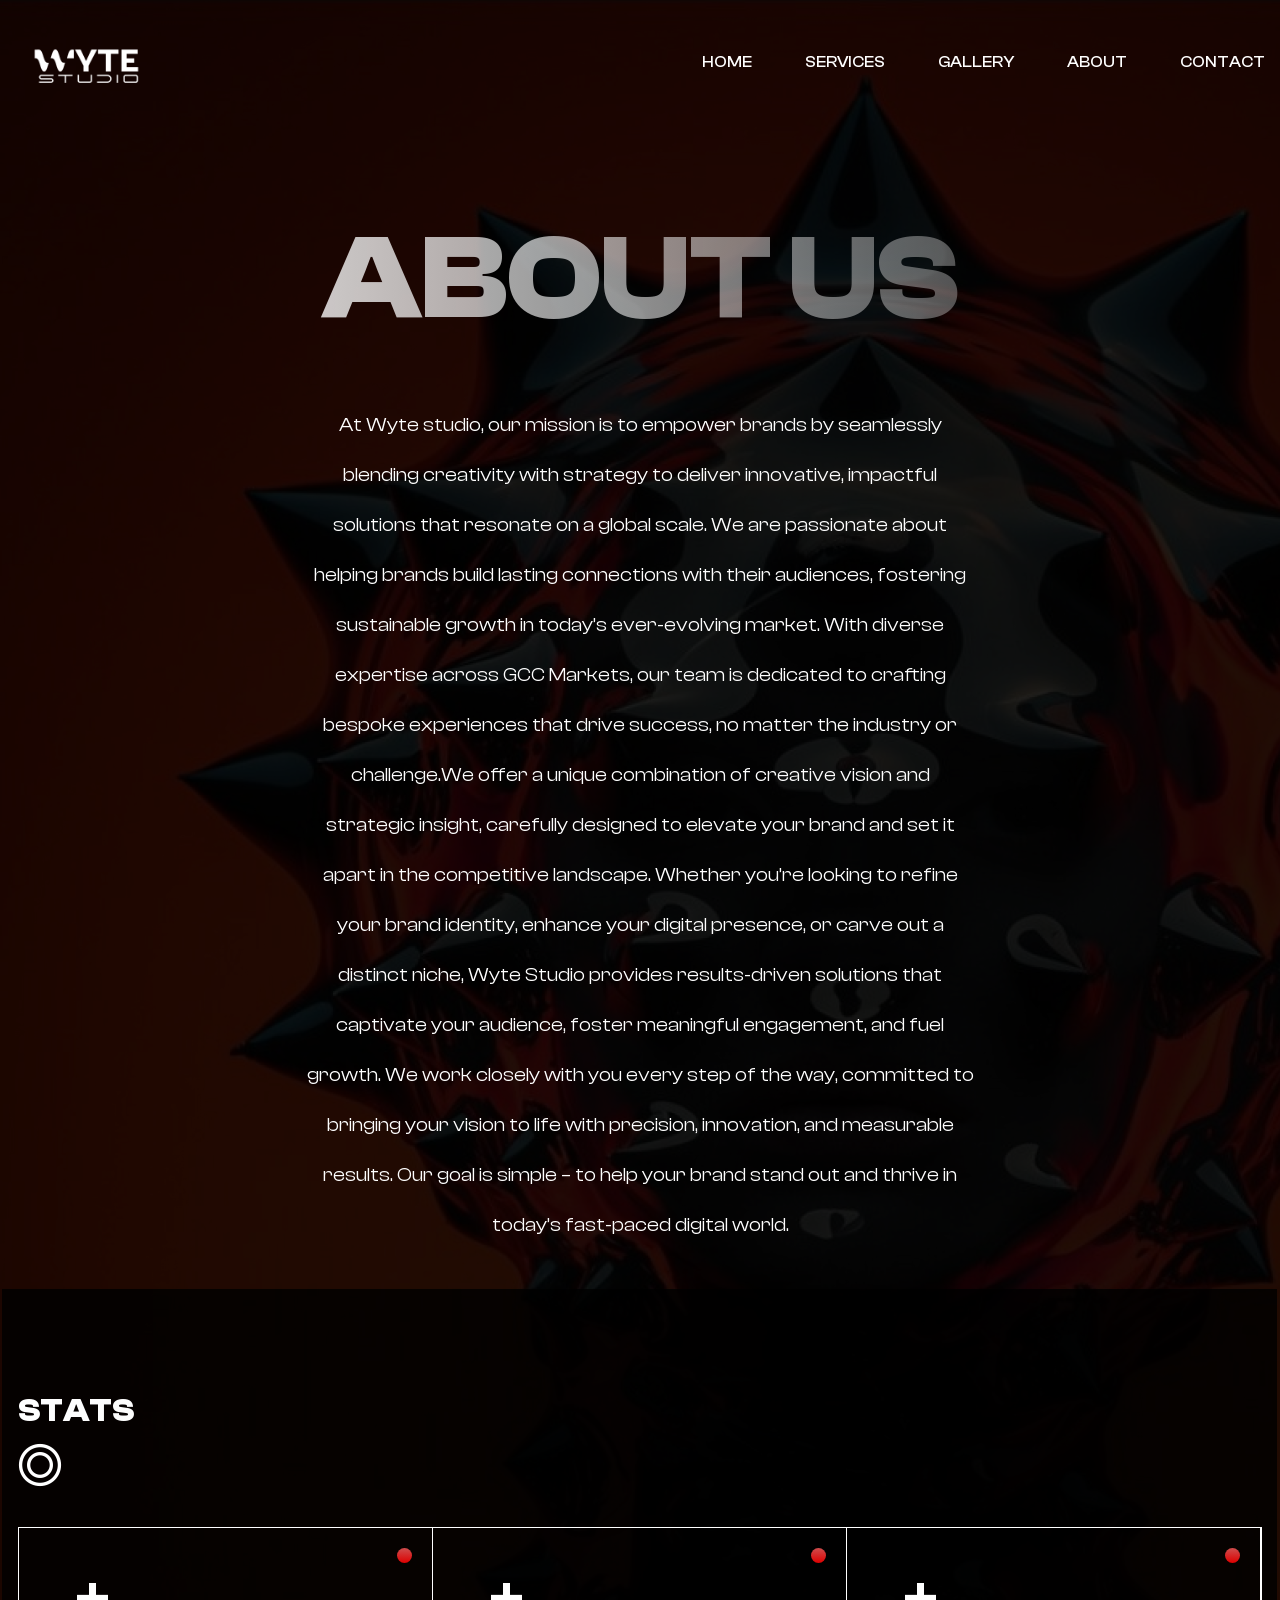
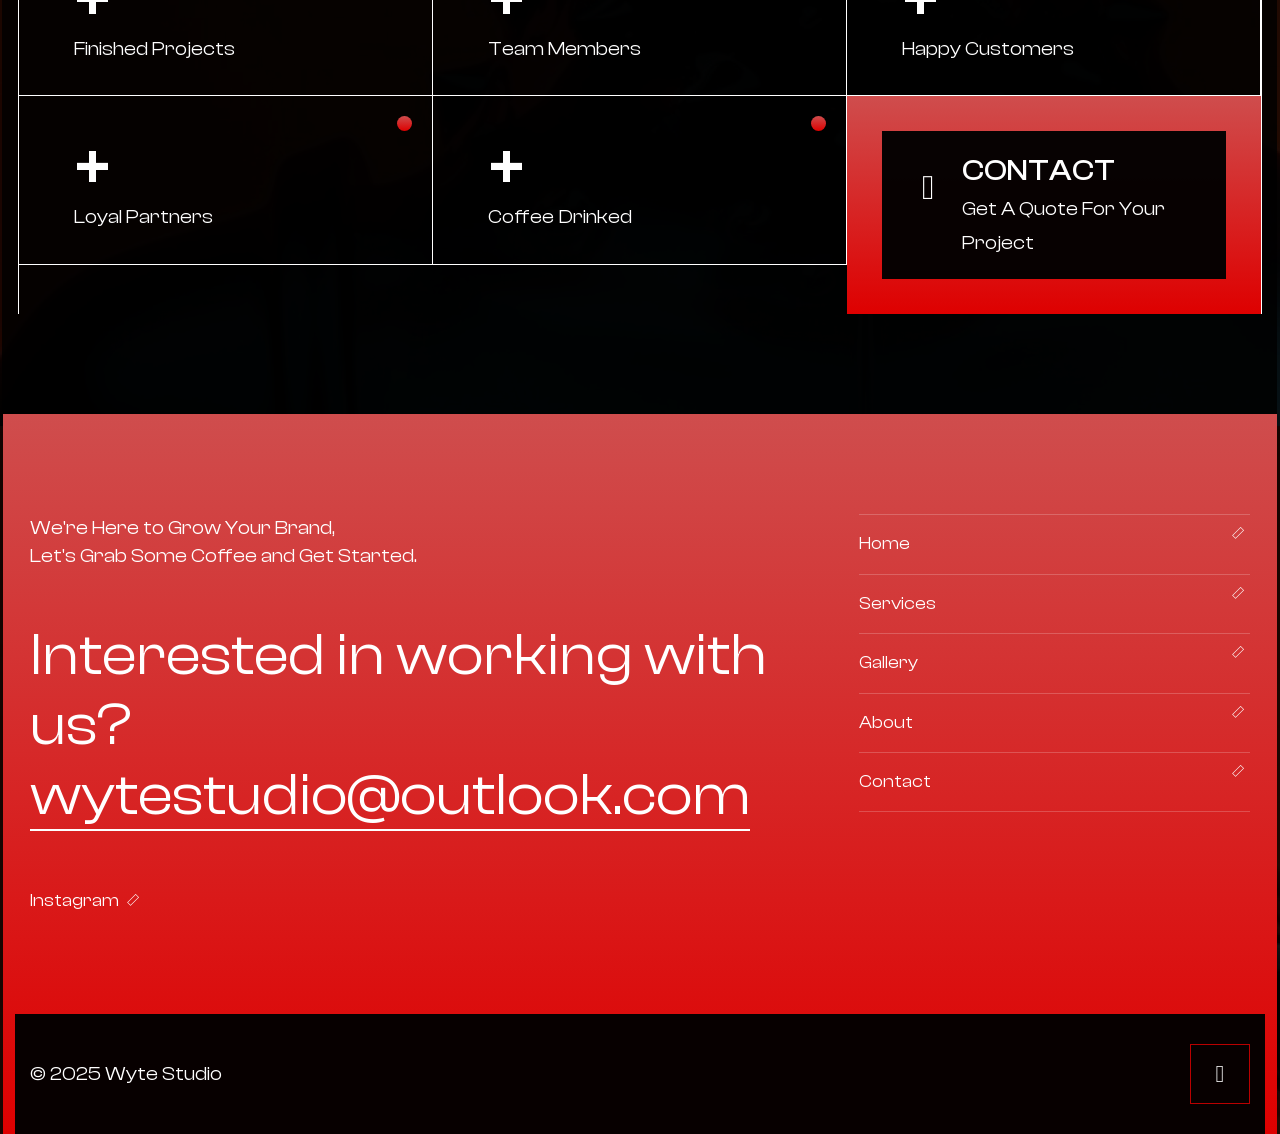
==== commit b95c742d: "message" ====
--- a/about us.html
+++ b/about us.html
@@ -107,7 +107,7 @@
 		<div class="auto-container">
 			<!-- Title Box -->
 			<div class="title-box">
-				<h2>At Wyte Studio, our mission is to empower brands by seamlessly blending creativity with strategy to deliver innovative, impactful solutions that resonate on a global scale. We are passionate about helping brands build lasting connections with their audiences, fostering sustainable growth in today’s ever-evolving market. With diverse expertise across the UAE, UK, KSA, and India, our team is dedicated to crafting bespoke experiences that drive success, no matter the industry or challenge.We offer a unique combination of creative vision and strategic insight, carefully designed to elevate your brand and set it apart in the competitive landscape. Whether you’re looking to refine your brand identity, enhance your digital presence, or carve out a distinct niche, Wyte Studio provides results-driven solutions that captivate your audience, foster meaningful engagement, and fuel growth. We work closely with you every step of the way, committed to bringing your vision to life with precision, innovation, and measurable results. Our goal is simple – to help your brand stand out and thrive in today’s fast-paced digital world.</h2>
+				<h2>At Wyte studio, our mission is to empower brands by seamlessly blending creativity with strategy to deliver innovative, impactful solutions that resonate on a global scale. We are passionate about helping brands build lasting connections with their audiences, fostering sustainable growth in today’s ever-evolving market. With diverse expertise across GCC Markets, our team is dedicated to crafting bespoke experiences that drive success, no matter the industry or challenge.We offer a unique combination of creative vision and strategic insight, carefully designed to elevate your brand and set it apart in the competitive landscape. Whether you’re looking to refine your brand identity, enhance your digital presence, or carve out a distinct niche, Wyte Studio provides results-driven solutions that captivate your audience, foster meaningful engagement, and fuel growth. We work closely with you every step of the way, committed to bringing your vision to life with precision, innovation, and measurable results. Our goal is simple – to help your brand stand out and thrive in today’s fast-paced digital world.</h2>
 			</div>
 			
 			<div class="row clearfix">
--- a/assets/css/style.css
+++ b/assets/css/style.css
@@ -57,7 +57,7 @@
 	top:0px;
 	right:0px;
 	bottom:0px;
-	opacity:0.80;
+	opacity:0.70;
 	background-color:var(--color-four);
 }
 
